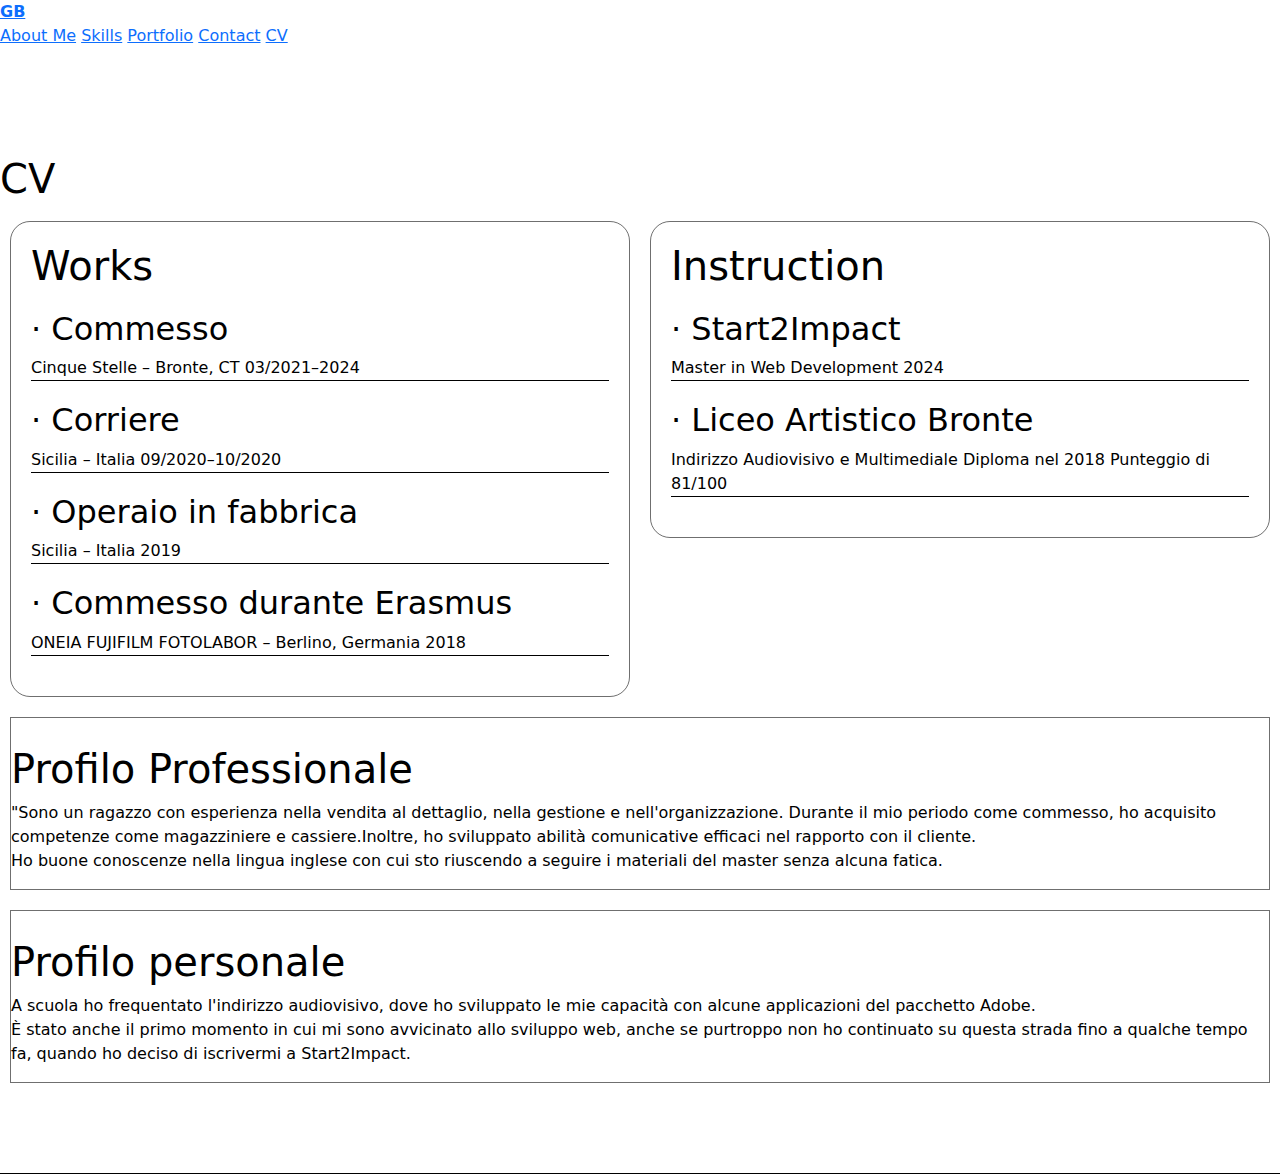
==== CV/index.html @ 46d3b268 "aggiunta pagina cv" ====
<!DOCTYPE html>
<html lang="IT">
<head>
    <meta charset="UTF-8">
    <meta name="viewport" content="width=device-width, initial-scale=1.0">
    <title>CV</title>

    <!-- BOOTSTRAP -->
    <link href="https://cdn.jsdelivr.net/npm/bootstrap@5.3.3/dist/css/bootstrap.min.css" rel="stylesheet" integrity="sha384-QWTKZyjpPEjISv5WaRU9OFeRpok6YctnYmDr5pNlyT2bRjXh0JMhjY6hW+ALEwIH" crossorigin="anonymous">
    
    <link rel="stylesheet" href="/personal-web-page/assets/css/style.css">
    <link rel="stylesheet" href="style.css">

    <!-- FONT -->
    <link rel="preconnect" href="https://fonts.googleapis.com">
    <link rel="preconnect" href="https://fonts.gstatic.com" crossorigin>
    <link href="https://fonts.googleapis.com/css2?family=Barlow:ital,wght@0,100;0,200;0,300;0,400;0,500;0,600;0,700;0,800;0,900;1,100;1,200;1,300;1,400;1,500;1,600;1,700;1,800;1,900&display=swap" rel="stylesheet">

</head>
<body>
    <nav class="navbar-flex">
        <a href="/personal-web-page/index.html#header" target="_blank"><strong>GB</strong></a>
        <div class="link-container">
            <a href="/personal-web-page/index.html#about-me" target="_blank"><span class="link-style block1">About Me</span></a>
            <a href="/personal-web-page/index.html#skills" target="_blank"><span class="link-style block1">Skills</span></a>
            <a href="/personal-web-page/index.html#portfolio" target="_blank"><span class="link-style block1">Portfolio</span></a>
            <a href="mailto:biuso27@gmail.com" target="_blank"><span class="link-style block1">Contact</span></a>
            <a href="#cv"><span class="link-style block2">CV</span></a>
        </div>
    </nav>

    <main class="main-container background-overlay">
        <section id="cv">
            <h1 class="special">CV</h1>
            <div class="cv-container">
                <div class="work-info">
                    <h1>Works</h1>
                    <div class="line-break">
                        <h2>&#183;	Commesso</h2>
                        <span>Cinque Stelle &#8211; Bronte, CT</span>
                        <span>03/2021&#8211;2024</span>
                    </div>
                    <div class="line-break">
                        <h2>&#183;	Corriere</h2>
                        <span>Sicilia &#8211; Italia</span>
                        <span>09/2020&#8211;10/2020</span>
                    </div>
                    <div class="line-break">
                        <h2>&#183;	Operaio in fabbrica</h2>
                        <span>Sicilia &#8211; Italia</span>
                        <span>2019</span>
                    </div>
                    <div class="line-break">
                        <h2>&#183;	Commesso durante Erasmus</h2>
                        <span>ONEIA FUJIFILM FOTOLABOR &#8211; Berlino, Germania</span>
                        <span>2018</span>
                    </div>
                </div>
                <div class="instruction">
                    <h1>Instruction</h1>
                    <div class="line-break">
                        <h2>&#183; Start2Impact</h2>
                        <span>Master in Web Development</span>
                        <span>2024</span>
                    </div>
                    <div class="line-break">
                        <h2>&#183; Liceo Artistico Bronte</h2>
                        <span>Indirizzo Audiovisivo e Multimediale</span>
                        <span>Diploma nel 2018</span>
                        <span>Punteggio di 81/100</span>
                    </div>
                </div>
            </div>
                <div class="p-container">
                    <h1 class="special">Profilo Professionale</h1>
                    <p>"Sono un ragazzo con esperienza nella vendita al dettaglio, nella gestione e nell'organizzazione. Durante il mio periodo come commesso, ho acquisito competenze come magazziniere e cassiere.Inoltre, ho sviluppato abilità comunicative efficaci nel rapporto con il cliente.<br> Ho buone conoscenze nella lingua inglese con cui sto riuscendo a seguire i materiali del master senza alcuna fatica.</p>
                </div>
                <div class="p-container second">
                    <h1 class="special">Profilo personale</h1>
                    <p>A scuola ho frequentato l'indirizzo audiovisivo, dove ho sviluppato le mie capacità con alcune applicazioni del pacchetto Adobe.<br>È stato anche il primo momento in cui mi sono avvicinato allo sviluppo web, anche se purtroppo non ho continuato su questa strada fino a qualche tempo fa, quando ho deciso di iscrivermi a Start2Impact.</p>
                </div>
                
        </section>
    </main>
    
    

    <!-- bootstrap script -->
    <script src="https://cdn.jsdelivr.net/npm/@popperjs/core@2.11.8/dist/umd/popper.min.js" integrity="sha384-I7E8VVD/ismYTF4hNIPjVp/Zjvgyol6VFvRkX/vR+Vc4jQkC+hVqc2pM8ODewa9r" crossorigin="anonymous"></script>
    <script src="https://cdn.jsdelivr.net/npm/bootstrap@5.3.3/dist/js/bootstrap.min.js" integrity="sha384-0pUGZvbkm6XF6gxjEnlmuGrJXVbNuzT9qBBavbLwCsOGabYfZo0T0to5eqruptLy" crossorigin="anonymous"></script>
    
</body>
</html>
---- CV/style.css ----
#cv{
    padding-top: 80px;
    padding-bottom: 80px;
    border-bottom: 1px solid black;
    color: black;
}

.cv-container{
    display: flex;
    flex-wrap: wrap;
    justify-content: space-between;
    padding-bottom: 0px;
    
}

.work-info,
.instruction{
    background-color: var(--test);
    border-radius: 20px;
    padding: 20px;
    flex: 1;
    margin: 10px;
    border: 1px solid rgba(0, 0, 0, 0.566);
}

/* .instruction{
    background-color: var(--test);
    border-radius: 20px;
    padding: 20px;
    flex: 1;
    margin: 10px;
} */
  
h2{
    margin-top: 20px;
}

.special{
    margin-top: 3vh;
}

.line-break{
    border-bottom: 1px solid black;
}

.work-info{
    padding-bottom: 40px;
}

.instruction{
    height: 100%;
    padding-bottom: 40px;
}

.p-container{
    margin: 10px;
    background-color: var(--test);
    border: 1px solid rgba(0, 0, 0, 0.566);
}

.second{
    margin-top: 20px;
}



/* @media only screen and (min-width:1921px) {

    .cv-container{
    display: block;
    
    }
} */
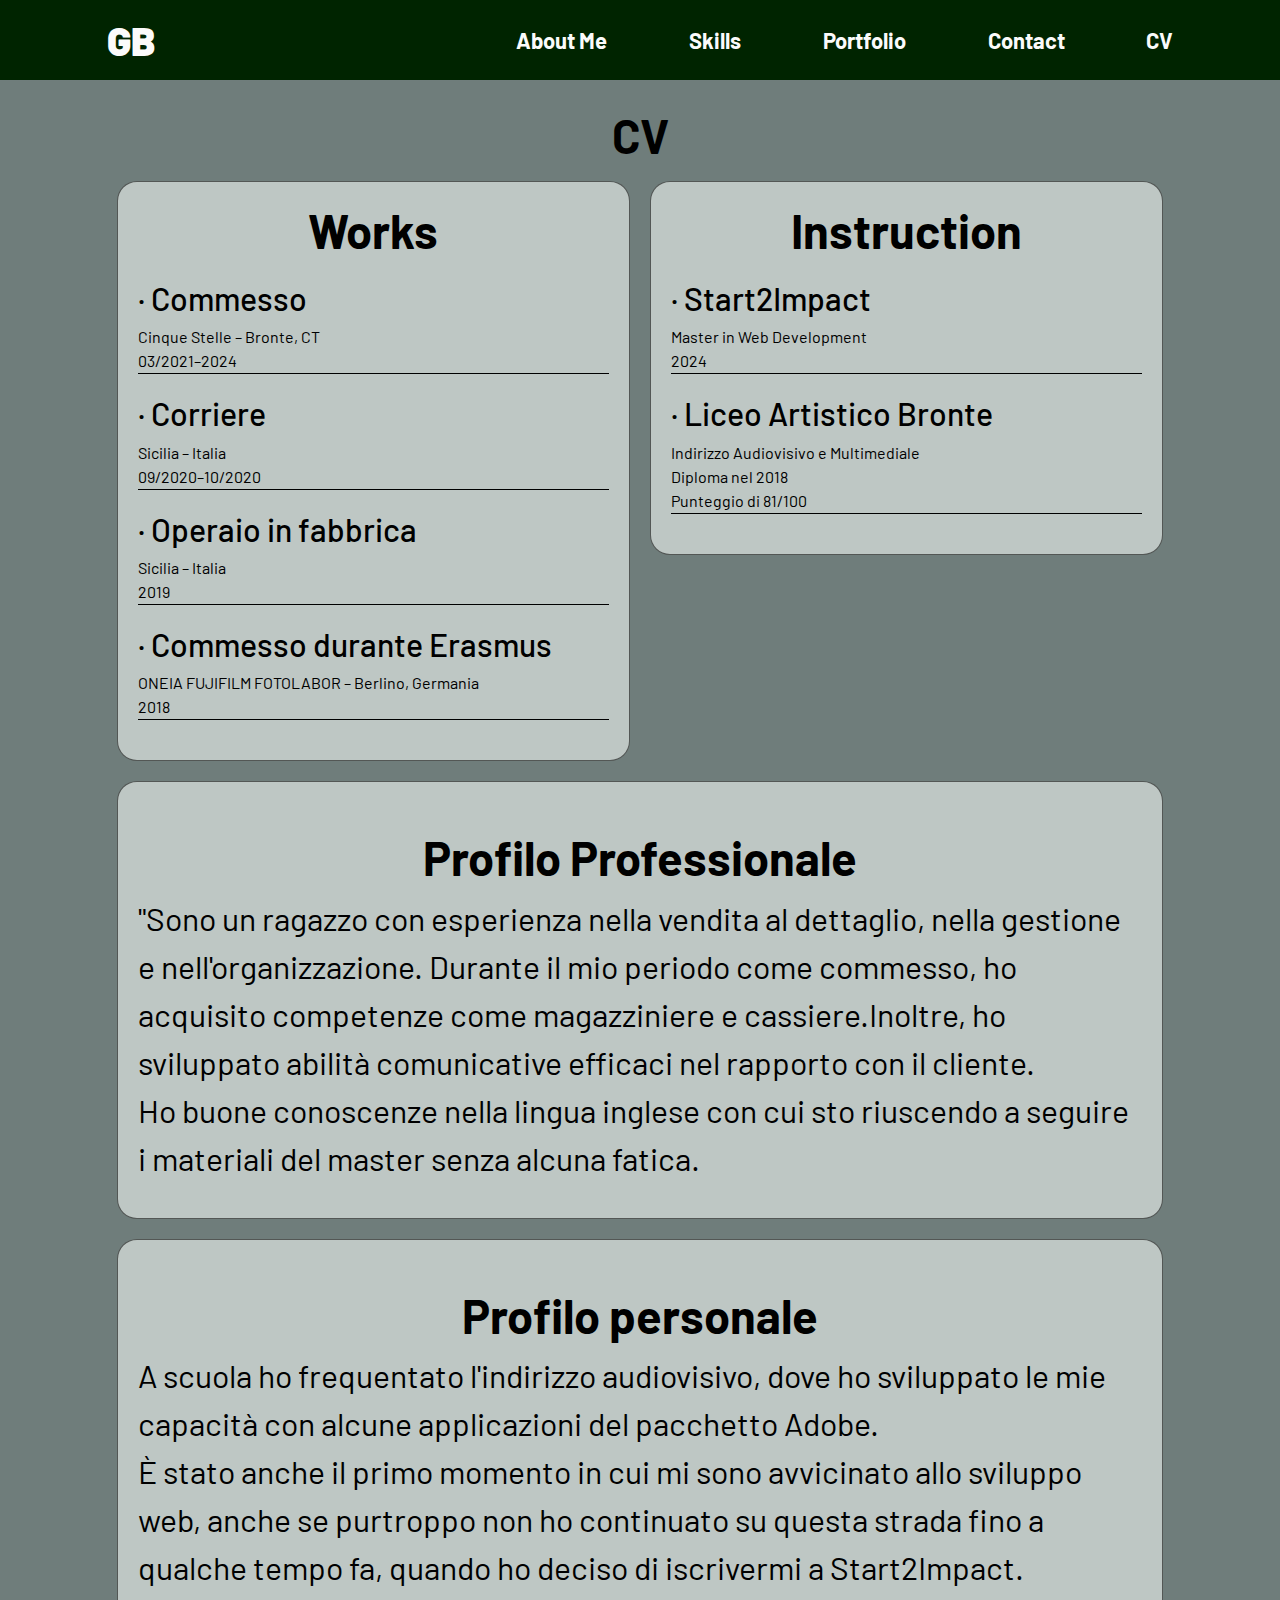
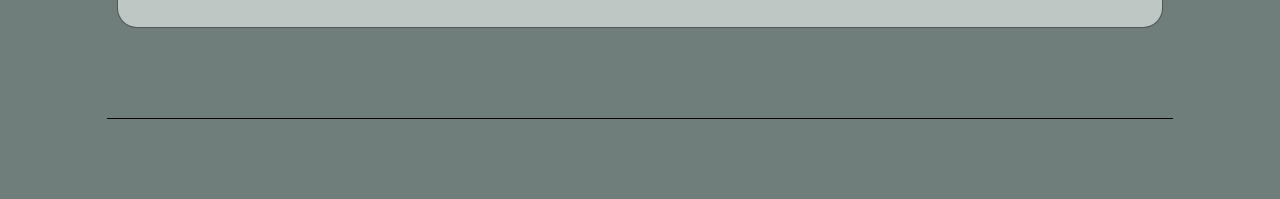
==== commit 49d8c150: "cambiata la directory" ====
--- a/CV/index.html
+++ b/CV/index.html
@@ -8,7 +8,7 @@
     <!-- BOOTSTRAP -->
     <link href="https://cdn.jsdelivr.net/npm/bootstrap@5.3.3/dist/css/bootstrap.min.css" rel="stylesheet" integrity="sha384-QWTKZyjpPEjISv5WaRU9OFeRpok6YctnYmDr5pNlyT2bRjXh0JMhjY6hW+ALEwIH" crossorigin="anonymous">
     
-    <link rel="stylesheet" href="/personal-web-page/assets/css/style.css">
+    <link rel="stylesheet" href="../assets/css/style.css">
     <link rel="stylesheet" href="style.css">
 
     <!-- FONT -->
--- a/assets/css/style.css
+++ b/assets/css/style.css
@@ -0,0 +1,475 @@
+:root{
+  --white: #FBFBFB;
+  --green: #013220;
+  --main: #6f7d7b;
+  --grey: #a7afae;
+  --test: #bec7c4;
+  --test2: #;
+  
+}
+
+*{
+  font-family: "Barlow", sans-serif;
+}
+
+:target:before {
+  content: "";
+  display: block;
+  height: 80px;
+  margin-top: -80px;
+  visibility: hidden;
+
+}
+
+#header:target {
+  scroll-margin-top: 500px;
+}
+
+.navbar-flex{
+  /* width: 100vw; */
+  width: 100%;
+  display: flex;
+  justify-content: space-between;
+  align-items: center;
+  padding: 10px;
+  padding-left: 8.33%;
+  padding-right: 8.33%;
+  background-color: #002400;
+  flex-wrap: wrap;
+  position: fixed;
+  z-index: 100;
+}
+
+.link-container {
+  display: flex;
+  justify-content: space-between;
+  width: 657px;
+  flex-wrap: nowrap;
+}
+
+a{
+  text-decoration: none;
+
+}
+
+a:hover{
+  color: rgb(255, 255, 255);
+  /* border-bottom: #FBFBFB solid 1px; */
+  text-decoration: underline;
+  /* font-size: 20px; */
+  cursor: pointer;
+
+}
+
+strong{
+
+  font-weight: 900;
+  color: var(--white);
+  font-size: 40px;
+  padding-right: 20px;
+
+
+}
+
+.link-style{
+  font-weight: 700;
+  font-size: 22px;
+  color: var(--white);
+}
+
+.container1{
+  padding-left: 8.33%;
+  padding-right: 8.33%;
+  padding-top: 80px;
+
+  /* height: 100vh;  impostato dopo con una media  */
+  display: flex;
+  justify-content: space-between;
+  align-items: center;
+  background-color: var(--green);
+}
+
+span{
+  display: block;
+}
+
+.hero-info{
+  font-size: 108px;
+  font-weight: 900;
+  color: var(--white);
+  line-height: 120px;
+  /* padding-top: 80px; */
+}
+
+.hero-info
+span:nth-child(4){
+  font-size: 60px;
+  font-weight: bold;
+  line-height: 90px;
+  padding-bottom: 10px;
+}
+
+.hero-info
+span:first-child{
+  /* margin-top: 250px; */
+  /* margin-top: 12vh; */
+  font-size: 80px;
+  font-weight: bold;
+  line-height: 90px;
+}
+
+.profile-pic{
+  /* width: 655px; */
+  /* width: 41em; */
+  height: 75vh;
+}
+
+.social-link{
+  list-style: none;
+  padding: 0;
+  margin: 0;
+  display: flex;
+  justify-content: space-between;
+  width: 250px;   /*impostare la grandezza del container dei link  */
+
+}
+
+.social-link li{
+  flex: 1;
+  margin: 0 10px;
+}
+
+.social-link li:first-child{
+  margin: 0 10px 0 0;
+}
+
+.social-link img{
+  width: 34px;
+  filter: invert(1); /* Inverte il colore degli SVG */
+}
+
+.main-container{
+  background-color: var(--main);
+  /* width: 100vw; */
+  padding-left: 8.33%;
+  padding-right: 8.33%;
+  /* padding-top: 80px; questo crea problemi */
+  padding-bottom: 80px;
+}
+
+#about-me{
+  padding-top: 80px;
+}
+
+.p-container{
+  background-color: var(--grey);
+  border-radius: 20px;
+  padding: 20px;
+}
+
+h1{
+  text-align: center;
+  font-size: 47px;
+  font-weight: bold;
+  color: black;
+}
+
+p{
+  font-size: 32px;
+  font-weight: 400;
+  color: black;
+}
+
+h1 p{
+  line-height: 20px;
+}
+
+#skills{
+  padding-top: 80px;
+  display: flex;
+  flex-direction: column;
+  justify-content: space-between;
+  height: 500px;
+  padding-bottom: 100px;
+  border-bottom: 1px solid black;
+
+}
+
+.program-skills{
+  display: flex;
+  justify-content: space-between;
+  width: 520px;
+  height: 116px;
+  margin: auto;
+
+}
+
+.program-skills img{
+  height: 115px;
+  /* padding: 10px; */
+}
+
+.soft-skills{
+  display: flex;
+  justify-content: space-between;
+  font-size: 30px;
+  color: black;
+  text-decoration: underline;
+  font-weight: 400;
+  flex-wrap: wrap;
+}
+
+#portfolio{
+  padding-top: 80px;
+  padding-bottom: 80px;
+  border-bottom: 1px solid black;
+}
+
+.portfolio-container{
+  display: flex;
+  justify-content: space-between;
+  align-items: center;
+}
+
+.portfolio-left{
+  font-size: 150px;;
+  flex: 1;
+  text-align: center;
+}
+
+.portfolio-right{
+  flex: 1;
+  text-align: center;
+}
+
+.number{
+  font-size: 150px;
+  font-weight: bold;
+  color: black;
+}
+
+.screen img{
+  width: 300px;
+  border-radius: 5px;
+  border: 1px solid black;
+}
+
+#contact{
+  padding-top: 80px;
+  padding-bottom: 80px;
+  color: black;
+  display: flex;
+  justify-content: center;
+  border-bottom: 1px solid black;
+}
+
+.form-container{
+  background-color: var(--grey);
+  border-radius: 20px;
+  padding: 20px;
+}
+
+form input{
+  width: 100%;
+}
+
+.form label{
+  font-size: 35px;
+}
+
+.send-button{
+  width: 30%;
+  display: block;
+  margin: auto;
+}
+/* 
+regole della sezione cv passate nel css del cv
+
+
+#cv{
+  padding-top: 80px;
+  padding-bottom: 80px;
+  border-bottom: 1px solid black;
+  color: black;
+}
+  
+.cv-container{
+  display: flex;
+  flex-wrap: wrap;
+  justify-content: space-between;
+}
+
+.work-info{
+  background-color: var(--grey);
+  border-radius: 20px;
+  padding: 20px;
+  flex: 1;
+  margin: 10px;
+}
+
+.instruction{
+  background-color: var(--grey);
+  border-radius: 20px;
+  padding: 20px;
+  flex: 1;
+  margin: 10px;
+
+}
+
+h2{
+  margin-top: 20px;
+} */
+
+
+@media only screen and (min-width: 1126px){
+  .container1{
+    /* padding-left: 8.33%;
+    padding-right: 8.33%;
+    padding-top: 80px;
+    display: flex;
+    justify-content: space-between;
+    background-color: var(--green); */
+    height: 100vh;
+    /* width: 100vw; */
+    /* margin-right: 0 !important; */
+  }
+}
+
+
+@media only screen and (max-width: 1125px){
+  .container1{
+    padding-left: 8.33%;
+    padding-right: 8.33%;
+    padding-top: 80px;
+    padding-bottom: 80px;
+    /* height: 160vh; */
+
+    /* display: flex;
+    justify-content: space-between;
+    background-color: var(--green);
+    flex-wrap: wrap;
+    text-align: center; */
+
+    display: block;
+    margin: auto;
+    text-align: center;
+  }
+
+  .hero-img{
+    padding-top: 30px;
+    display: block;
+    margin: auto;
+    /* position: relative; */
+  }
+
+  .hero-info{
+    padding-top: 80px;
+    margin: auto;
+  }
+
+  .hero-info span:nth-child(2){
+    font-size: 80px;
+  }
+
+  .hero-info span:nth-child(3){
+    font-size: 80px;
+  }
+
+  .social-link{
+    margin: auto;
+  }
+}
+
+@media only screen and (max-width: 899px){
+  .navbar-flex{
+    display: block;
+    margin: auto;
+    text-align: center;
+    position: fixed;
+
+  }
+
+  strong{
+    padding: 0;
+  }
+
+  .link-container{
+  width: auto;
+  }
+
+  .profile-pic{
+    width: 50vw;
+    height: auto;
+  }
+
+  p{
+    font-size: 20px;
+  }
+
+  .portfolio-container{
+    flex-wrap: wrap-reverse;
+  }
+
+  #skills{
+    display: block;
+    text-align: center;
+    height: auto;
+  }
+
+  .program-skills{
+    flex-wrap: wrap;
+    width: auto;
+    height: auto;
+  }
+
+  .program-skills img{
+    padding: 10px;
+  }
+
+  .soft-skills{
+    padding-top: 50px;
+    display: block;
+  }
+}
+
+@media only screen and (max-width:450px){
+  strong{
+    font-size: 25px;
+  }
+
+  .link-container{
+    display: block;
+  }
+
+  .block1{
+    display: inline-block;
+  }
+
+  .link-container span{
+    padding-right: 5px;
+    padding-left: 5px;
+  }
+
+  .hero-info {
+    padding-top: 50px;
+  }
+
+  .hero-info span:nth-child(3){
+    font-size: 60px;
+  }
+
+  .hero-info span:nth-child(2){
+    font-size: 70px;
+  }
+
+  .hero-info span:nth-child(1){
+    font-size: 50px;
+  }
+
+  .link-container{
+    flex-wrap: wrap;
+
+  }
+}
+
+/* regge tutto fino a 330 px, sotto non funziona più */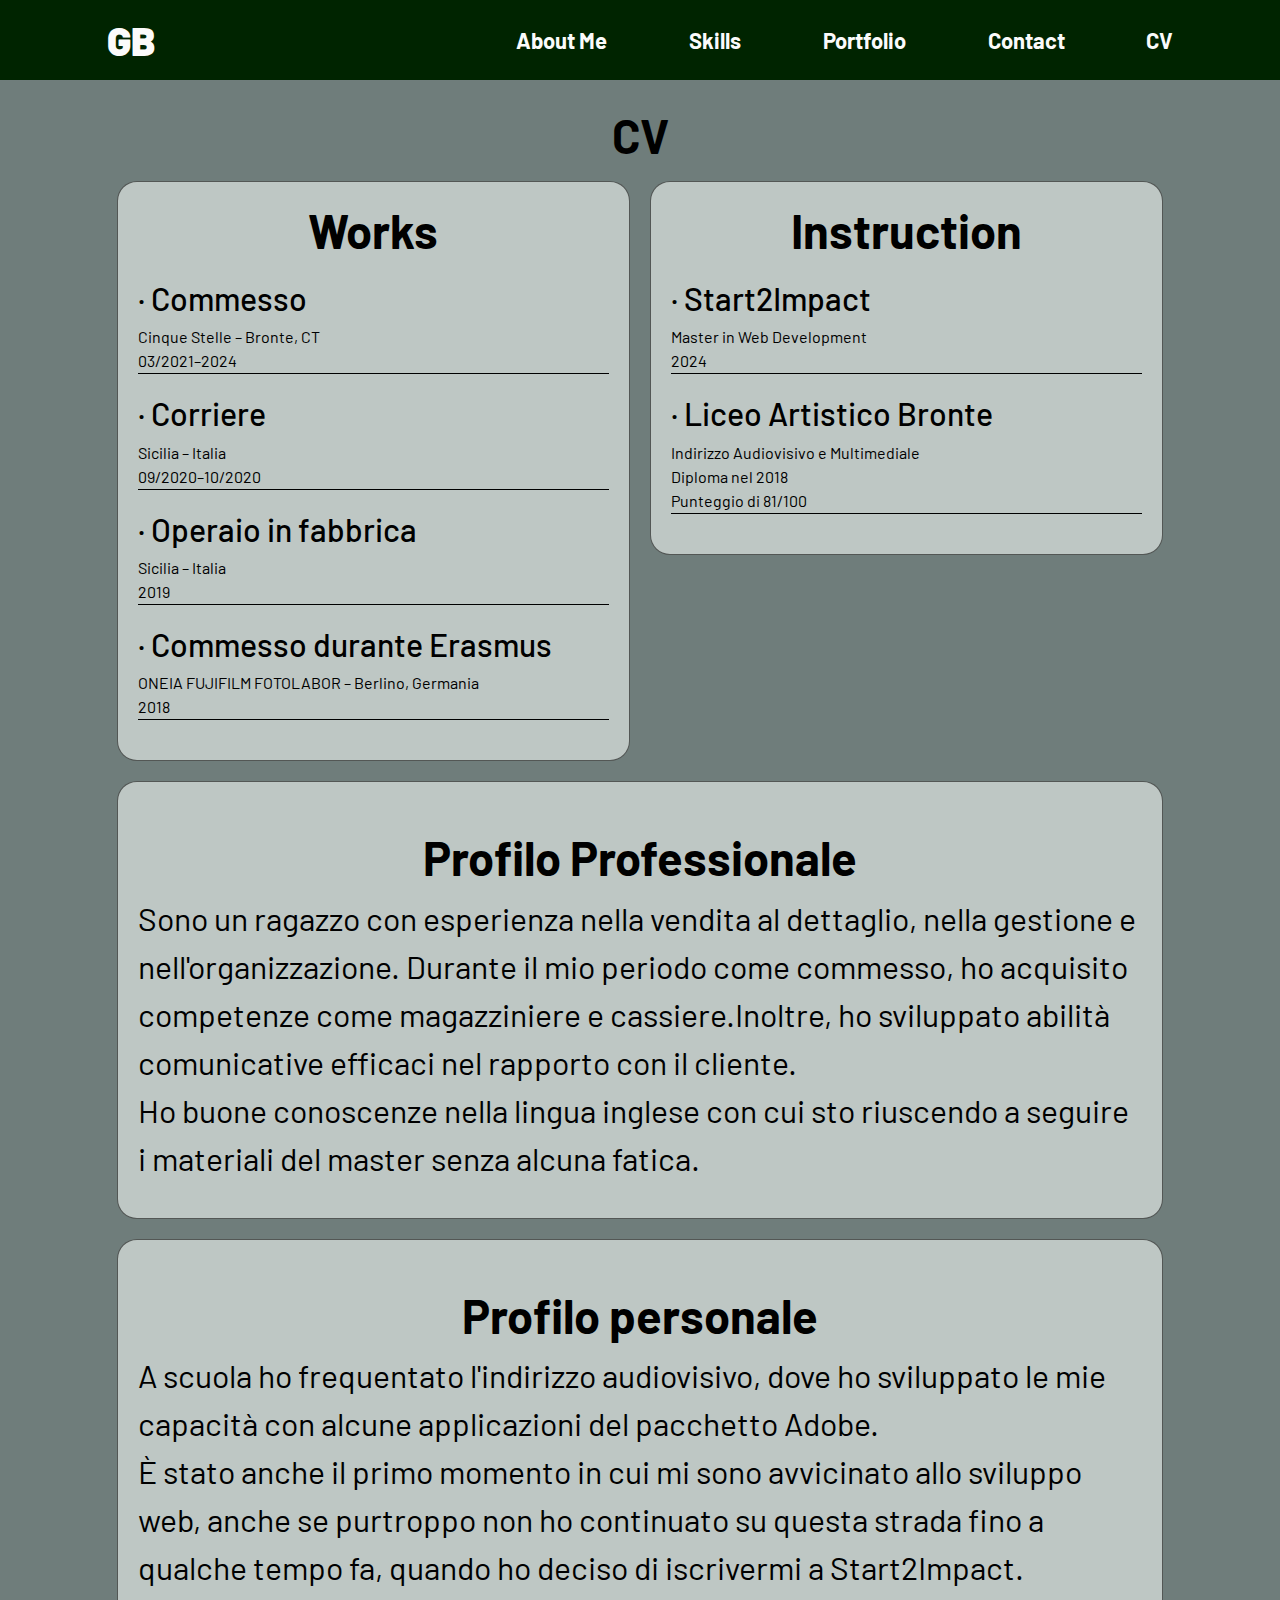
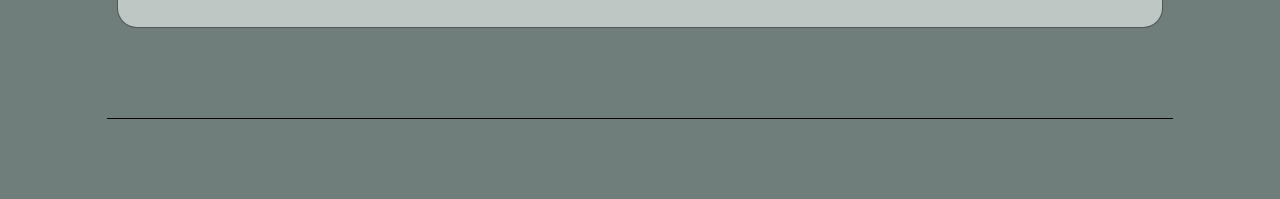
==== commit 32307494: "correggimento" ====
--- a/CV/index.html
+++ b/CV/index.html
@@ -3,13 +3,14 @@
 <head>
     <meta charset="UTF-8">
     <meta name="viewport" content="width=device-width, initial-scale=1.0">
-    <title>CV</title>
+    <title>Giuseppe Biuso-CV</title>
 
     <!-- BOOTSTRAP -->
     <link href="https://cdn.jsdelivr.net/npm/bootstrap@5.3.3/dist/css/bootstrap.min.css" rel="stylesheet" integrity="sha384-QWTKZyjpPEjISv5WaRU9OFeRpok6YctnYmDr5pNlyT2bRjXh0JMhjY6hW+ALEwIH" crossorigin="anonymous">
     
     <link rel="stylesheet" href="../assets/css/style.css">
     <link rel="stylesheet" href="style.css">
+    <link rel="icon" type="image/x-icon" href="../assets/img/favicon.ico">
 
     <!-- FONT -->
     <link rel="preconnect" href="https://fonts.googleapis.com">
@@ -19,17 +20,17 @@
 </head>
 <body>
     <nav class="navbar-flex">
-        <a href="/personal-web-page/index.html#header" target="_blank"><strong>GB</strong></a>
+        <a href="../index.html#header" target="_blank"><strong>GB</strong></a>
         <div class="link-container">
-            <a href="/personal-web-page/index.html#about-me" target="_blank"><span class="link-style block1">About Me</span></a>
-            <a href="/personal-web-page/index.html#skills" target="_blank"><span class="link-style block1">Skills</span></a>
-            <a href="/personal-web-page/index.html#portfolio" target="_blank"><span class="link-style block1">Portfolio</span></a>
+            <a href="../index.html#about-me" target="_blank"><span class="link-style block1">About Me</span></a>
+            <a href="../index.html#skills" target="_blank"><span class="link-style block1">Skills</span></a>
+            <a href="../index.html#portfolio" target="_blank"><span class="link-style block1">Portfolio</span></a>
             <a href="mailto:biuso27@gmail.com" target="_blank"><span class="link-style block1">Contact</span></a>
             <a href="#cv"><span class="link-style block2">CV</span></a>
         </div>
     </nav>
 
-    <main class="main-container background-overlay">
+    <main class="main-container">
         <section id="cv">
             <h1 class="special">CV</h1>
             <div class="cv-container">
@@ -73,7 +74,7 @@
             </div>
                 <div class="p-container">
                     <h1 class="special">Profilo Professionale</h1>
-                    <p>"Sono un ragazzo con esperienza nella vendita al dettaglio, nella gestione e nell'organizzazione. Durante il mio periodo come commesso, ho acquisito competenze come magazziniere e cassiere.Inoltre, ho sviluppato abilità comunicative efficaci nel rapporto con il cliente.<br> Ho buone conoscenze nella lingua inglese con cui sto riuscendo a seguire i materiali del master senza alcuna fatica.</p>
+                    <p>Sono un ragazzo con esperienza nella vendita al dettaglio, nella gestione e nell'organizzazione. Durante il mio periodo come commesso, ho acquisito competenze come magazziniere e cassiere.Inoltre, ho sviluppato abilità comunicative efficaci nel rapporto con il cliente.<br> Ho buone conoscenze nella lingua inglese con cui sto riuscendo a seguire i materiali del master senza alcuna fatica.</p>
                 </div>
                 <div class="p-container second">
                     <h1 class="special">Profilo personale</h1>
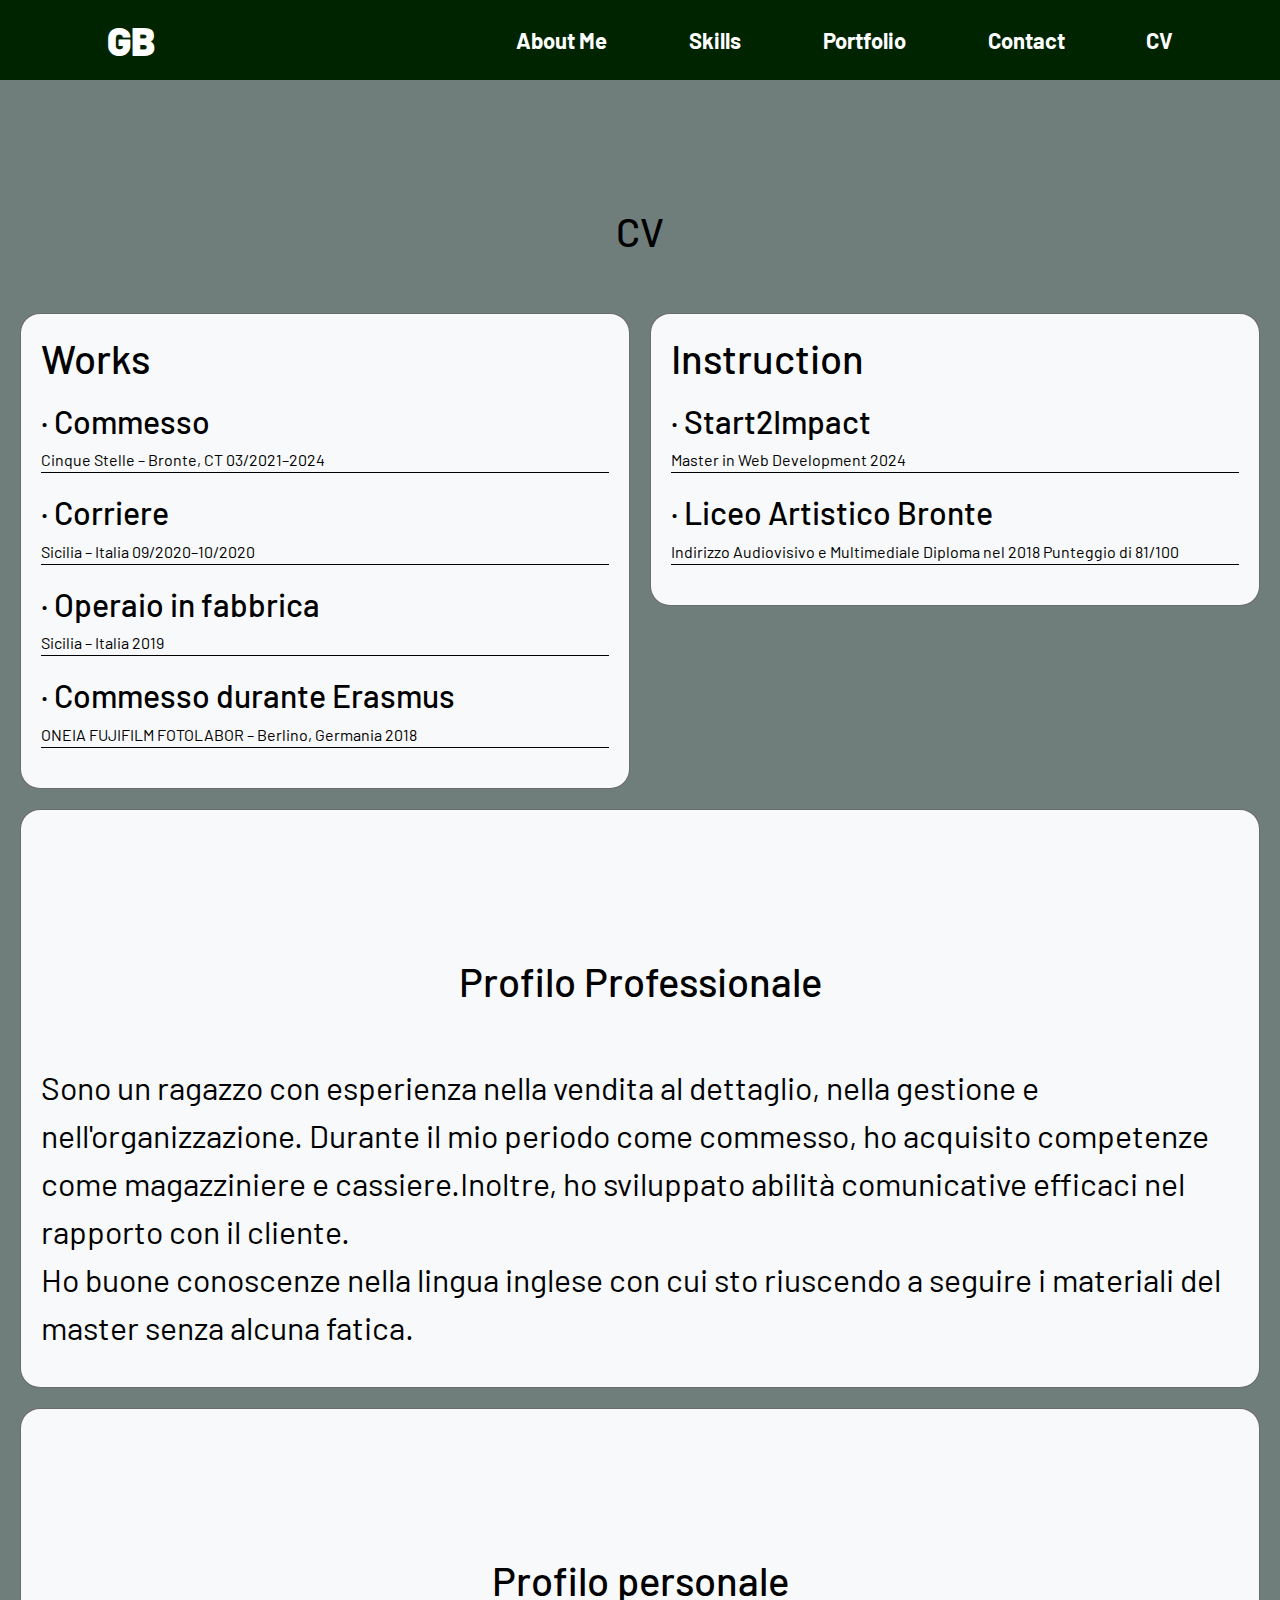
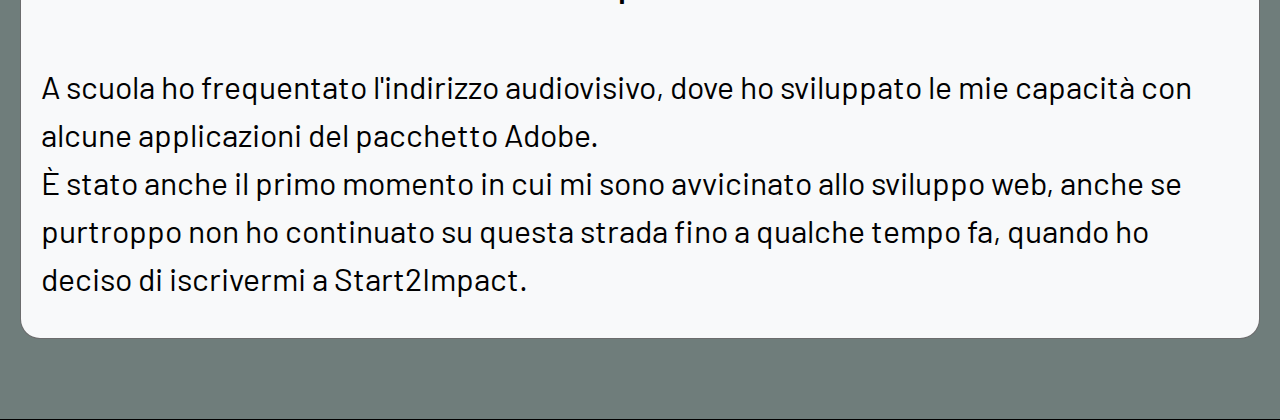
==== commit 5c27c689: "v.1.1" ====
--- a/CV/index.html
+++ b/CV/index.html
@@ -25,7 +25,7 @@
             <a href="../index.html#about-me" target="_blank"><span class="link-style block1">About Me</span></a>
             <a href="../index.html#skills" target="_blank"><span class="link-style block1">Skills</span></a>
             <a href="../index.html#portfolio" target="_blank"><span class="link-style block1">Portfolio</span></a>
-            <a href="mailto:biuso27@gmail.com" target="_blank"><span class="link-style block1">Contact</span></a>
+            <a href="../index.html#contact" target="_blank"><span class="link-style block1">Contact</span></a>
             <a href="#cv"><span class="link-style block2">CV</span></a>
         </div>
     </nav>
@@ -34,7 +34,7 @@
         <section id="cv">
             <h1 class="special">CV</h1>
             <div class="cv-container">
-                <div class="work-info">
+                <div class="work-info bg-light">
                     <h1>Works</h1>
                     <div class="line-break">
                         <h2>&#183;	Commesso</h2>
@@ -57,7 +57,7 @@
                         <span>2018</span>
                     </div>
                 </div>
-                <div class="instruction">
+                <div class="instruction bg-light">
                     <h1>Instruction</h1>
                     <div class="line-break">
                         <h2>&#183; Start2Impact</h2>
@@ -72,11 +72,11 @@
                     </div>
                 </div>
             </div>
-                <div class="p-container">
+                <div class="p-container bg-light">
                     <h1 class="special">Profilo Professionale</h1>
                     <p>Sono un ragazzo con esperienza nella vendita al dettaglio, nella gestione e nell'organizzazione. Durante il mio periodo come commesso, ho acquisito competenze come magazziniere e cassiere.Inoltre, ho sviluppato abilità comunicative efficaci nel rapporto con il cliente.<br> Ho buone conoscenze nella lingua inglese con cui sto riuscendo a seguire i materiali del master senza alcuna fatica.</p>
                 </div>
-                <div class="p-container second">
+                <div class="p-container second bg-light">
                     <h1 class="special">Profilo personale</h1>
                     <p>A scuola ho frequentato l'indirizzo audiovisivo, dove ho sviluppato le mie capacità con alcune applicazioni del pacchetto Adobe.<br>È stato anche il primo momento in cui mi sono avvicinato allo sviluppo web, anche se purtroppo non ho continuato su questa strada fino a qualche tempo fa, quando ho deciso di iscrivermi a Start2Impact.</p>
                 </div>
--- a/assets/css/style.css
+++ b/assets/css/style.css
@@ -1,15 +1,17 @@
-:root{
+:root {
   --white: #FBFBFB;
   --green: #013220;
   --main: #6f7d7b;
   --grey: #a7afae;
-  --test: #bec7c4;
-  --test2: #;
-  
-}
-
-*{
+}
+
+* {
   font-family: "Barlow", sans-serif;
+}
+
+body {
+  background-color: var(--main);
+  color: black;
 }
 
 :target:before {
@@ -18,15 +20,13 @@
   height: 80px;
   margin-top: -80px;
   visibility: hidden;
-
 }
 
 #header:target {
   scroll-margin-top: 500px;
 }
 
-.navbar-flex{
-  /* width: 100vw; */
+.navbar-flex {
   width: 100%;
   display: flex;
   justify-content: space-between;
@@ -35,7 +35,6 @@
   padding-left: 8.33%;
   padding-right: 8.33%;
   background-color: #002400;
-  flex-wrap: wrap;
   position: fixed;
   z-index: 100;
 }
@@ -44,172 +43,112 @@
   display: flex;
   justify-content: space-between;
   width: 657px;
-  flex-wrap: nowrap;
-}
-
-a{
+}
+
+a {
   text-decoration: none;
-
-}
-
-a:hover{
-  color: rgb(255, 255, 255);
-  /* border-bottom: #FBFBFB solid 1px; */
+}
+
+a:hover {
+  color: #ffffff;
   text-decoration: underline;
-  /* font-size: 20px; */
   cursor: pointer;
-
-}
-
-strong{
-
+}
+
+strong {
   font-weight: 900;
-  color: var(--white);
+  color: #ffffff;
   font-size: 40px;
   padding-right: 20px;
-
-
-}
-
-.link-style{
+}
+
+.link-style {
   font-weight: 700;
   font-size: 22px;
-  color: var(--white);
-}
-
-.container1{
-  padding-left: 8.33%;
-  padding-right: 8.33%;
-  padding-top: 80px;
-
-  /* height: 100vh;  impostato dopo con una media  */
-  display: flex;
-  justify-content: space-between;
+  color: #ffffff;
+}
+
+header {
+  background-color: var(--green);
+}
+
+#header {
+  scroll-margin-top: 500px;
+  display: flex;
+  justify-content: center;
   align-items: center;
-  background-color: var(--green);
-}
-
-span{
-  display: block;
-}
-
-.hero-info{
+  flex-wrap: wrap;
+  padding: 0;
+  padding-top: 100px;
+  padding-bottom: 100px;
+}
+#header .hero-info {
   font-size: 108px;
   font-weight: 900;
   color: var(--white);
   line-height: 120px;
-  /* padding-top: 80px; */
-}
-
-.hero-info
-span:nth-child(4){
+}
+#header .hero-info span {
+  display: block;
+}
+#header .hero-info span:first-child {
+  font-size: 80px;
+}
+#header .hero-info span:nth-child(4) {
   font-size: 60px;
   font-weight: bold;
   line-height: 90px;
   padding-bottom: 10px;
 }
 
-.hero-info
-span:first-child{
-  /* margin-top: 250px; */
-  /* margin-top: 12vh; */
-  font-size: 80px;
-  font-weight: bold;
-  line-height: 90px;
-}
-
-.profile-pic{
-  /* width: 655px; */
-  /* width: 41em; */
+.profile-pic {
   height: 75vh;
 }
 
-.social-link{
+.social-link {
+  display: flex;
+  justify-content: space-between;
+  width: 250px;
   list-style: none;
-  padding: 0;
-  margin: 0;
-  display: flex;
-  justify-content: space-between;
-  width: 250px;   /*impostare la grandezza del container dei link  */
-
-}
-
-.social-link li{
-  flex: 1;
-  margin: 0 10px;
-}
-
-.social-link li:first-child{
-  margin: 0 10px 0 0;
-}
-
-.social-link img{
+}
+.social-link img {
   width: 34px;
-  filter: invert(1); /* Inverte il colore degli SVG */
-}
-
-.main-container{
-  background-color: var(--main);
-  /* width: 100vw; */
-  padding-left: 8.33%;
-  padding-right: 8.33%;
-  /* padding-top: 80px; questo crea problemi */
-  padding-bottom: 80px;
-}
-
-#about-me{
+  filter: invert(1);
+}
+
+#about-me {
   padding-top: 80px;
 }
 
-.p-container{
+p {
+  font-size: 32px;
+  font-weight: 400;
+}
+
+.p-container {
   background-color: var(--grey);
   border-radius: 20px;
   padding: 20px;
 }
 
-h1{
-  text-align: center;
-  font-size: 47px;
-  font-weight: bold;
-  color: black;
-}
-
-p{
-  font-size: 32px;
-  font-weight: 400;
-  color: black;
-}
-
-h1 p{
-  line-height: 20px;
-}
-
-#skills{
+#skills {
   padding-top: 80px;
-  display: flex;
-  flex-direction: column;
-  justify-content: space-between;
-  height: 500px;
-  padding-bottom: 100px;
   border-bottom: 1px solid black;
-
-}
-
-.program-skills{
-  display: flex;
-  justify-content: space-between;
-  width: 520px;
+}
+
+.program-skills {
+  display: flex;
+  justify-content: center;
+  flex-wrap: wrap;
+  max-width: 520px;
+  margin: auto;
+}
+.program-skills img {
   height: 116px;
-  margin: auto;
-
-}
-
-.program-skills img{
-  height: 115px;
-  /* padding: 10px; */
-}
-
-.soft-skills{
+  margin: 5px;
+}
+
+.soft-skills {
   display: flex;
   justify-content: space-between;
   font-size: 30px;
@@ -218,258 +157,157 @@
   font-weight: 400;
   flex-wrap: wrap;
 }
-
-#portfolio{
+.soft-skills span {
+  margin: 0 20px;
+}
+
+#portfolio {
   padding-top: 80px;
   padding-bottom: 80px;
   border-bottom: 1px solid black;
 }
 
-.portfolio-container{
-  display: flex;
-  justify-content: space-between;
-  align-items: center;
-}
-
-.portfolio-left{
-  font-size: 150px;;
+.portfolio-left {
+  font-size: 150px;
   flex: 1;
   text-align: center;
 }
 
-.portfolio-right{
+.portfolio-right {
   flex: 1;
   text-align: center;
-}
-
-.number{
+  display: flex;
+  flex-direction: column;
+  justify-content: center;
+}
+.portfolio-right .portfolio-special {
+  display: flex;
+  flex-direction: column;
+  justify-content: center;
+}
+.portfolio-right .number {
   font-size: 150px;
   font-weight: bold;
   color: black;
 }
-
-.screen img{
+.portfolio-right .screen img {
   width: 300px;
   border-radius: 5px;
   border: 1px solid black;
 }
 
-#contact{
+#contact {
   padding-top: 80px;
   padding-bottom: 80px;
   color: black;
   display: flex;
   justify-content: center;
-  border-bottom: 1px solid black;
-}
-
-.form-container{
+}
+#contact .form-container {
   background-color: var(--grey);
   border-radius: 20px;
   padding: 20px;
 }
-
-form input{
+#contact .form-container form input {
   width: 100%;
 }
-
-.form label{
+#contact .form-container .form label {
   font-size: 35px;
 }
-
-.send-button{
+#contact .form-container .send-button {
   width: 30%;
   display: block;
   margin: auto;
 }
-/* 
-regole della sezione cv passate nel css del cv
-
-
-#cv{
-  padding-top: 80px;
-  padding-bottom: 80px;
-  border-bottom: 1px solid black;
-  color: black;
-}
-  
-.cv-container{
-  display: flex;
-  flex-wrap: wrap;
-  justify-content: space-between;
-}
-
-.work-info{
-  background-color: var(--grey);
-  border-radius: 20px;
-  padding: 20px;
-  flex: 1;
-  margin: 10px;
-}
-
-.instruction{
-  background-color: var(--grey);
-  border-radius: 20px;
-  padding: 20px;
-  flex: 1;
-  margin: 10px;
-
-}
-
-h2{
-  margin-top: 20px;
-} */
-
-
-@media only screen and (min-width: 1126px){
-  .container1{
-    /* padding-left: 8.33%;
-    padding-right: 8.33%;
+
+@media only screen and (max-width: 1250px) {
+  .hero-img {
+    padding-top: 30px;
+    display: block;
+    margin: auto;
+  }
+  .hero-info {
     padding-top: 80px;
-    display: flex;
-    justify-content: space-between;
-    background-color: var(--green); */
-    height: 100vh;
-    /* width: 100vw; */
-    /* margin-right: 0 !important; */
-  }
-}
-
-
-@media only screen and (max-width: 1125px){
-  .container1{
-    padding-left: 8.33%;
-    padding-right: 8.33%;
-    padding-top: 80px;
-    padding-bottom: 80px;
-    /* height: 160vh; */
-
-    /* display: flex;
-    justify-content: space-between;
-    background-color: var(--green);
-    flex-wrap: wrap;
-    text-align: center; */
-
-    display: block;
     margin: auto;
     text-align: center;
   }
-
-  .hero-img{
-    padding-top: 30px;
-    display: block;
+  .hero-info span:nth-child(2),
+  .hero-info span:nth-child(3) {
+    font-size: 80px;
+  }
+  .social-link {
     margin: auto;
-    /* position: relative; */
-  }
-
-  .hero-info{
-    padding-top: 80px;
-    margin: auto;
-  }
-
-  .hero-info span:nth-child(2){
-    font-size: 80px;
-  }
-
-  .hero-info span:nth-child(3){
-    font-size: 80px;
-  }
-
-  .social-link{
-    margin: auto;
-  }
-}
-
-@media only screen and (max-width: 899px){
-  .navbar-flex{
+  }
+}
+@media only screen and (max-width: 899px) {
+  .navbar-flex {
     display: block;
     margin: auto;
     text-align: center;
     position: fixed;
-
-  }
-
-  strong{
+    z-index: 100;
+  }
+  strong {
     padding: 0;
   }
-
-  .link-container{
-  width: auto;
-  }
-
-  .profile-pic{
+  .link-container {
+    width: auto;
+  }
+  .profile-pic {
     width: 50vw;
     height: auto;
   }
-
-  p{
+  p {
     font-size: 20px;
   }
-
-  .portfolio-container{
+  .portfolio-container {
     flex-wrap: wrap-reverse;
   }
-
-  #skills{
+  #skills {
     display: block;
     text-align: center;
     height: auto;
   }
-
-  .program-skills{
+  .program-skills {
     flex-wrap: wrap;
     width: auto;
     height: auto;
   }
-
-  .program-skills img{
+  .program-skills img {
     padding: 10px;
   }
-
-  .soft-skills{
+  .soft-skills {
     padding-top: 50px;
     display: block;
   }
 }
-
-@media only screen and (max-width:450px){
-  strong{
+@media only screen and (max-width: 450px) {
+  strong {
     font-size: 25px;
   }
-
-  .link-container{
-    display: block;
-  }
-
-  .block1{
+  .link-container {
+    display: block;
+  }
+  .link-container .block1 {
     display: inline-block;
   }
-
-  .link-container span{
+  .link-container span {
     padding-right: 5px;
     padding-left: 5px;
   }
-
   .hero-info {
     padding-top: 50px;
   }
-
-  .hero-info span:nth-child(3){
+  .hero-info span:nth-child(3) {
     font-size: 60px;
   }
-
-  .hero-info span:nth-child(2){
+  .hero-info span:nth-child(2) {
     font-size: 70px;
   }
-
-  .hero-info span:nth-child(1){
+  .hero-info span:nth-child(1) {
     font-size: 50px;
   }
-
-  .link-container{
+  .link-container {
     flex-wrap: wrap;
-
-  }
-}
-
-/* regge tutto fino a 330 px, sotto non funziona più */+  }
+}/*# sourceMappingURL=style.css.map */--- a/CV/style.css
+++ b/CV/style.css
@@ -1,15 +1,15 @@
 #cv{
-    padding-top: 80px;
-    padding-bottom: 80px;
+    padding: 80px 20px;
     border-bottom: 1px solid black;
     color: black;
+    
 }
 
 .cv-container{
     display: flex;
     flex-wrap: wrap;
     justify-content: space-between;
-    padding-bottom: 0px;
+    gap: 20px;
     
 }
 
@@ -19,24 +19,18 @@
     border-radius: 20px;
     padding: 20px;
     flex: 1;
-    margin: 10px;
     border: 1px solid rgba(0, 0, 0, 0.566);
 }
 
-/* .instruction{
-    background-color: var(--test);
-    border-radius: 20px;
-    padding: 20px;
-    flex: 1;
-    margin: 10px;
-} */
-  
 h2{
     margin-top: 20px;
 }
 
 .special{
     margin-top: 3vh;
+    padding-top: 100px;
+    padding-bottom: 50px; ;
+    text-align: center;
 }
 
 .line-break{
@@ -53,22 +47,11 @@
 }
 
 .p-container{
-    margin: 10px;
+    margin-top: 20px;
     background-color: var(--test);
     border: 1px solid rgba(0, 0, 0, 0.566);
 }
 
 .second{
     margin-top: 20px;
-}
-
-
-
-/* @media only screen and (min-width:1921px) {
-
-    .cv-container{
-    display: block;
-    
-    }
-} */
-
+}